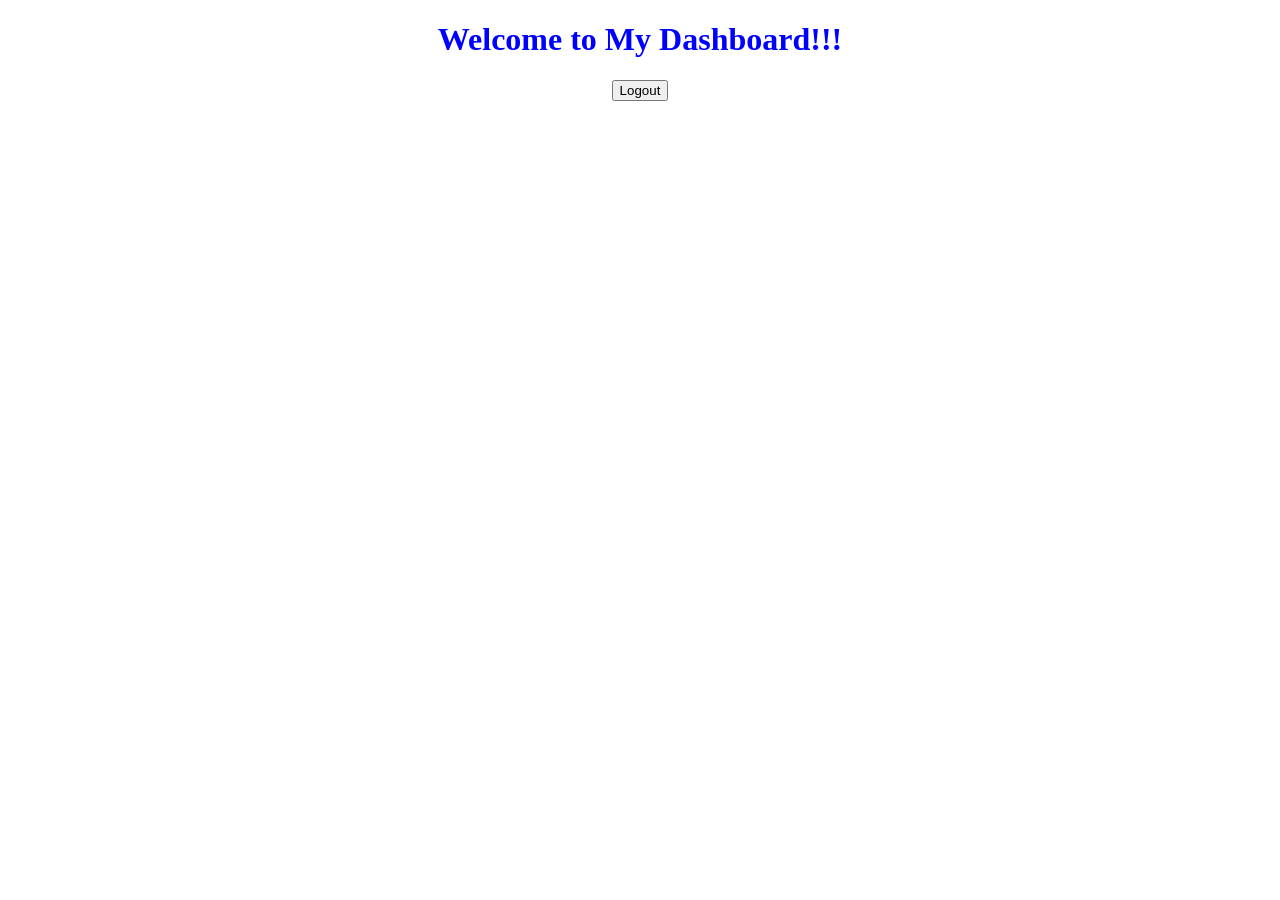
==== dashboard.html @ 662312c9 "CampusPe_assignment_2_submitted_on_22/02/2026" ====
<!DOCTYPE html>
<html lang="en">
    <head>
        <title>
            Welcome to dashboard
        </title>
    </head>
    <body>               
        <center>
        <h1 style="color: blue;">Welcome to My Dashboard!!!</h1>
        <a href="login.html">
        <button>Logout</button>
        </a>
        </center>
    
    </body>
</html>
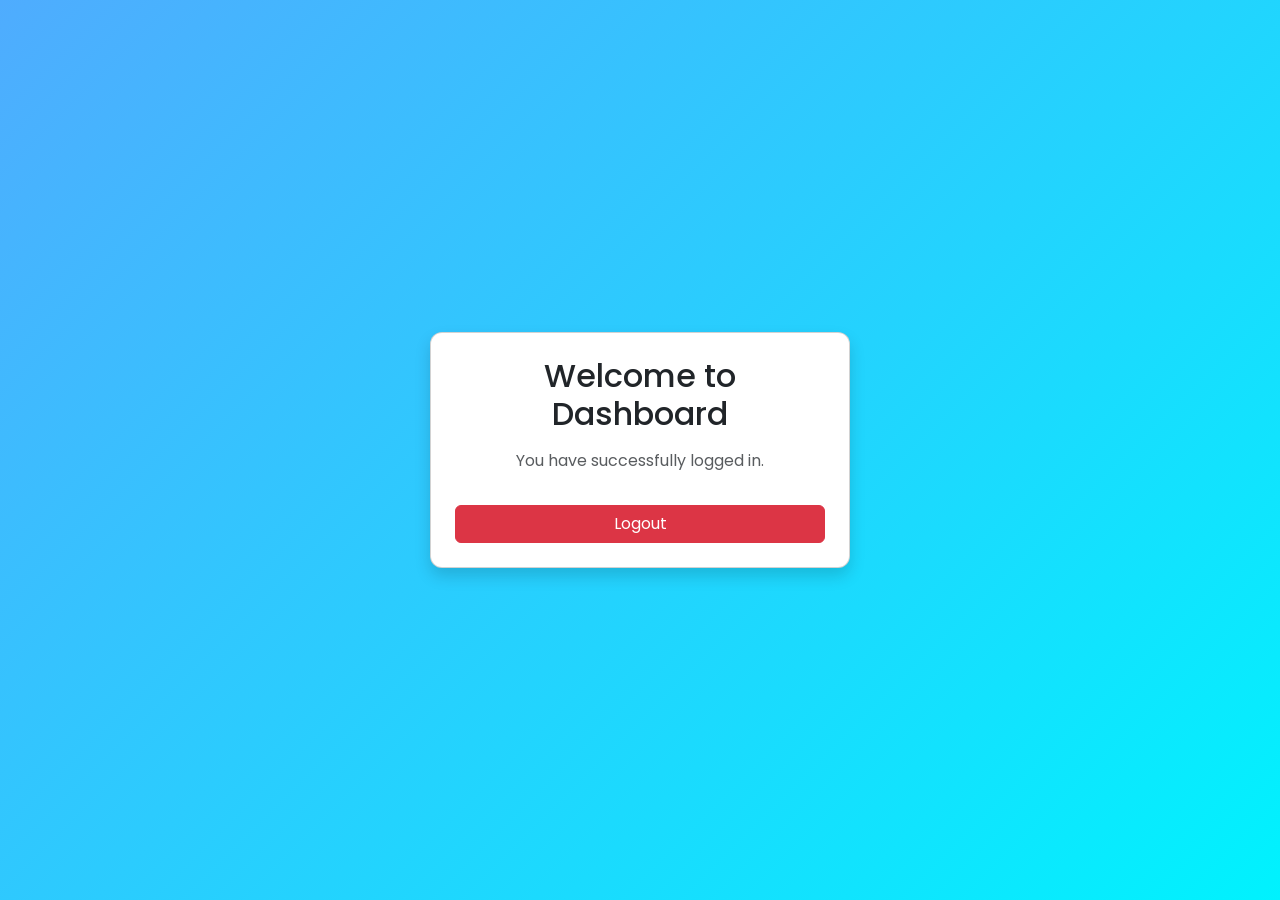
==== commit f979689e: "https://github.com/Prajwal2004cse/CampusPe_assignment_2" ====
--- a/dashboard.html
+++ b/dashboard.html
@@ -1,17 +1,36 @@
 <!DOCTYPE html>
 <html lang="en">
-    <head>
-        <title>
-            Welcome to dashboard
-        </title>
-    </head>
-    <body>               
-        <center>
-        <h1 style="color: blue;">Welcome to My Dashboard!!!</h1>
-        <a href="login.html">
-        <button>Logout</button>
+
+<head>
+    <meta charset="UTF-8">
+    <meta name="viewport" content="width=device-width, initial-scale=1.0">
+    <link href="https://cdn.jsdelivr.net/npm/bootstrap@5.3.3/dist/css/bootstrap.min.css" rel="stylesheet">
+    <link rel="stylesheet" href="https://cdn.jsdelivr.net/npm/bootstrap-icons@1.11.3/font/bootstrap-icons.css">
+    <link href="https://fonts.googleapis.com/css2?family=Poppins:wght@300;400;500;600&display=swap" rel="stylesheet">
+    <link rel="stylesheet" href="styles.css">
+    <title>Dashboard</title>
+</head>
+
+<body>
+
+<div class="container vh-100 d-flex justify-content-center align-items-center">
+
+    <div class="card shadow text-center p-4" style="width: 420px;">
+
+        <h2 class="mb-3">Welcome to Dashboard</h2>
+
+        <p class="text-muted">
+            You have successfully logged in.
+        </p>
+
+        <a href="index.html" class="btn btn-danger mt-3 w-100">
+            Logout
         </a>
-        </center>
-    
-    </body>
+
+    </div>
+
+</div>
+<script src="https://cdn.jsdelivr.net/npm/bootstrap@5.3.3/dist/js/bootstrap.bundle.min.js"></script>
+
+</body>
 </html>
--- a/styles.css
+++ b/styles.css
@@ -0,0 +1,50 @@
+body{
+    font-family: 'Poppins', sans-serif;
+    background: linear-gradient(135deg,#4facfe,#00f2fe);
+    min-height:100vh;
+}
+
+
+.card{
+    border-radius:12px;
+    transition:0.3s;
+}
+
+
+.card:hover{
+    transform:translateY(-5px);
+    box-shadow:0px 10px 25px rgba(0,0,0,0.2);
+}
+
+
+.btn{
+    transition:0.3s;
+}
+
+.btn:hover{
+    transform:scale(1.03);
+}
+
+
+a{
+    text-decoration:none;
+}
+
+a:hover{
+    text-decoration:underline;
+}
+
+
+.card-body{
+    padding:30px;
+}
+
+
+
+@media (max-width:768px){
+
+.card{
+    width:90% !important;
+}
+
+}
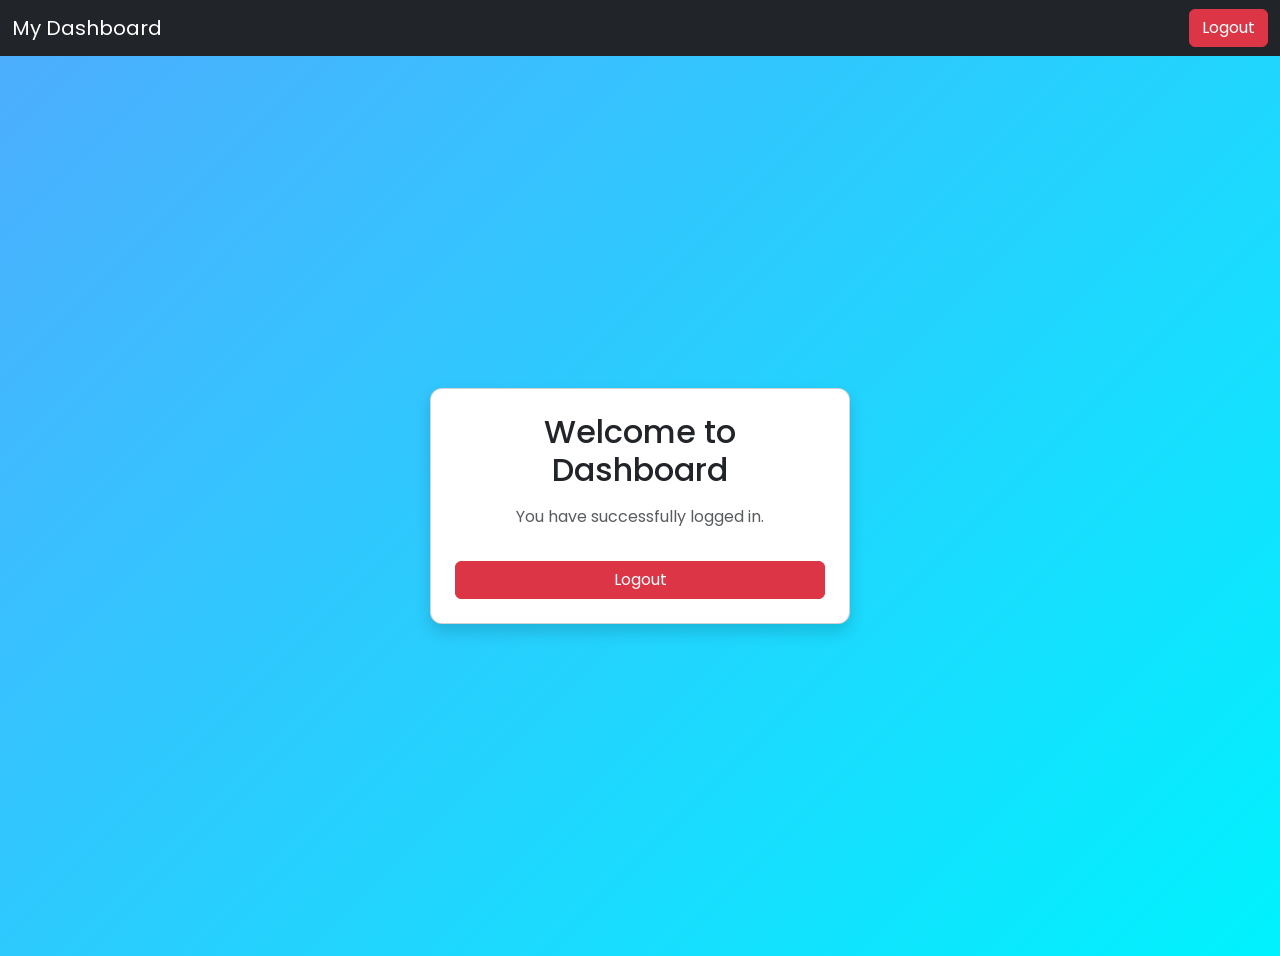
==== commit fa363fde: "Final update with navbar" ====
--- a/dashboard.html
+++ b/dashboard.html
@@ -12,6 +12,12 @@
 </head>
 
 <body>
+    <nav class="navbar navbar-dark bg-dark">
+        <div class="container-fluid">
+            <span class="navbar-brand">My Dashboard</span>
+            <a href="index.html" class="btn btn-danger">Logout</a>
+         </div>
+    </nav>
 
 <div class="container vh-100 d-flex justify-content-center align-items-center">
 
